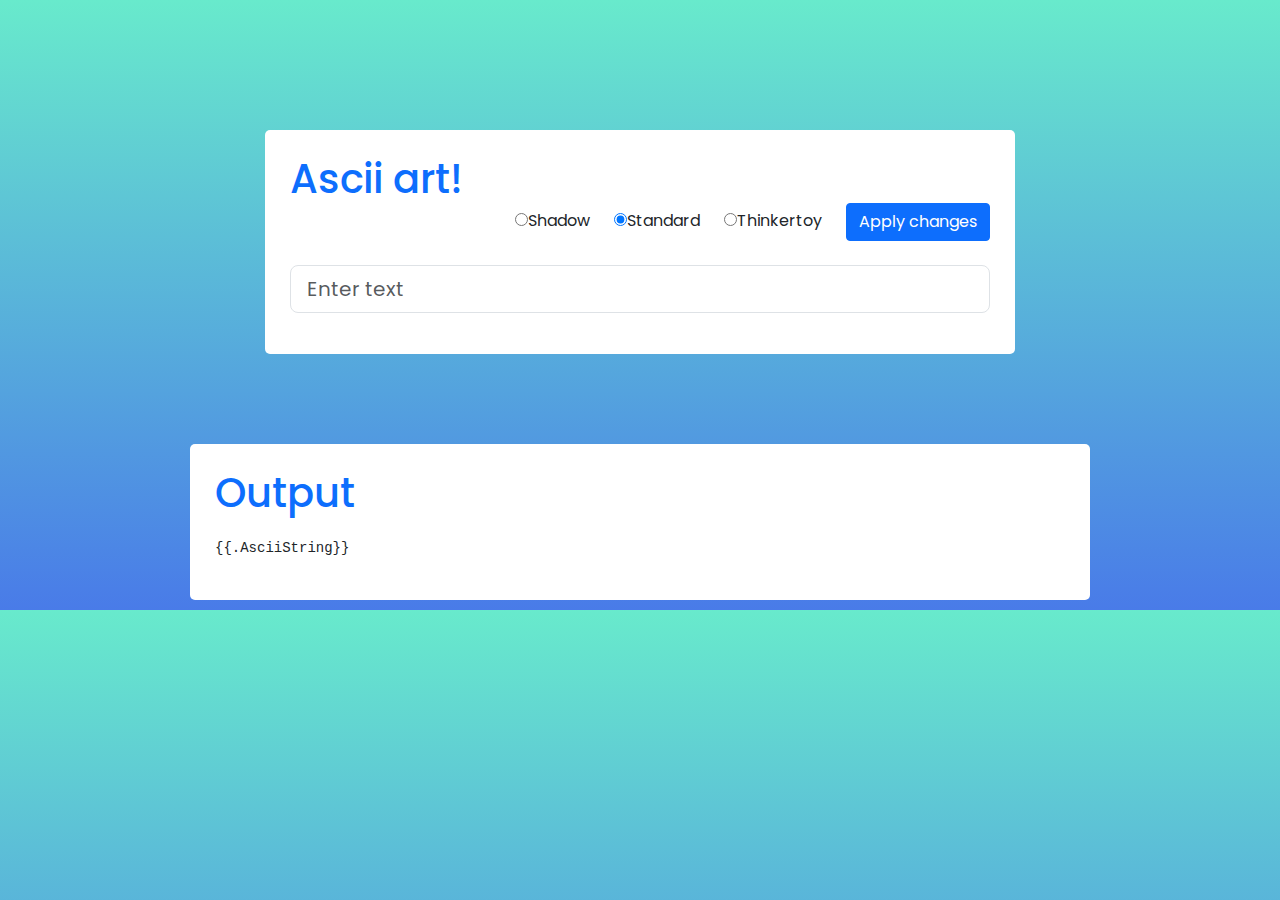
==== tamplates/asciiArt.html @ 0273c0c4 "ascii art web" ====
<!DOCTYPE html>
<html lang="en">
  <head>
    <meta charset="UTF-8" />
    <meta name="viewport" content="width=device-width, initial-scale=1.0" />
    <title>Ascii art</title>
    <link
      rel="stylesheet"
      href="https://stackpath.bootstrapcdn.com/bootstrap/5.0.0-alpha2/css/bootstrap.min.css"
    />
    <link type="text/css" rel="stylesheet" href="css/styles.css" />
  </head>

  <body>
    <div class="container">
      <div class="row">
        <div class="wrapper">
          <div>
            <h1 class="text-primary mb-auto">Ascii art!</h1>
          </div>
          <form method="POST" action="/ascii-art">
            <div class="button1">
              <input type="radio" name="textstyle" value="shadow" />Shadow &emsp;
              <input type="radio" name="textstyle" value="standard" checked />Standard &emsp;
              <input type="radio" name="textstyle" value="thinkertoy" />Thinkertoy &emsp;
              <button
                class="btn btn-primary rounded-1"
                type="submit"
                data-toggle="modal"
                data-target="#addNewTitleModal"
              >
                Apply changes
              </button>
            </div>
            <br />
            <div class="form-outline">
              <input
                type="text"
                name="text"
                class="form-control form-control-lg"
                placeholder="Enter text"
                rows="4"
                required
              />
            </div>
          </form>
          <div class="table-responsive">
            <table
              class="
                table table-striped table-borderless
                text-center
                table table-hover
              "
            >
              <tbody></tbody>
            </table>
          </div>
        </div>
      </div>
    </div>
    <div>
      <div class="row">
        <class class="wrapper2">
          <div>
            <h1 class="text-primary mb-auto">Output</h1>
          </div>
          <text><pre><br>{{.AsciiString}}</pre> </text>    
        </class>
        <div class="table-responsive">
          <tbody></tbody>
        </div>
      </div>
    </div>
    <script src="main.go"></script>
  </body>
</html>
---- tamplates/css/styles.css ----
@import url('https://fonts.googleapis.com/css2?family=Poppins:wght@200;300;400;500;600;700&display=swap');
*{
  margin: 0;
  padding: 0;
  box-sizing: border-box;
  font-family: 'Poppins', sans-serif;
}

body{
  width: 100%;
  height: auto;
  /* overflow: hidden; */
  padding: 10px;
  background: linear-gradient(to bottom, #68EACC 0%, #497BE8 100%);
}
.wrapper{
  background: #fff;
  max-width: 750px;
  width: 100%;
  margin: 120px auto;
  margin-bottom: 90px;
  padding: 25px;
  border-radius: 5px;
  
}
.wrapper2{
  background: #fff;
  max-width: 900px;
  width: 100%;
  margin: 0px auto;
  padding: 25px;
  border-radius: 5px;
  
}
.button1{
  text-align: right;
  width: auto;
}
.larger {
  transform: scale(5);
  margin: 30px;
}

#ascii-art{
  overflow-x: auto;
  width: 850px;
  height: 200x;
}
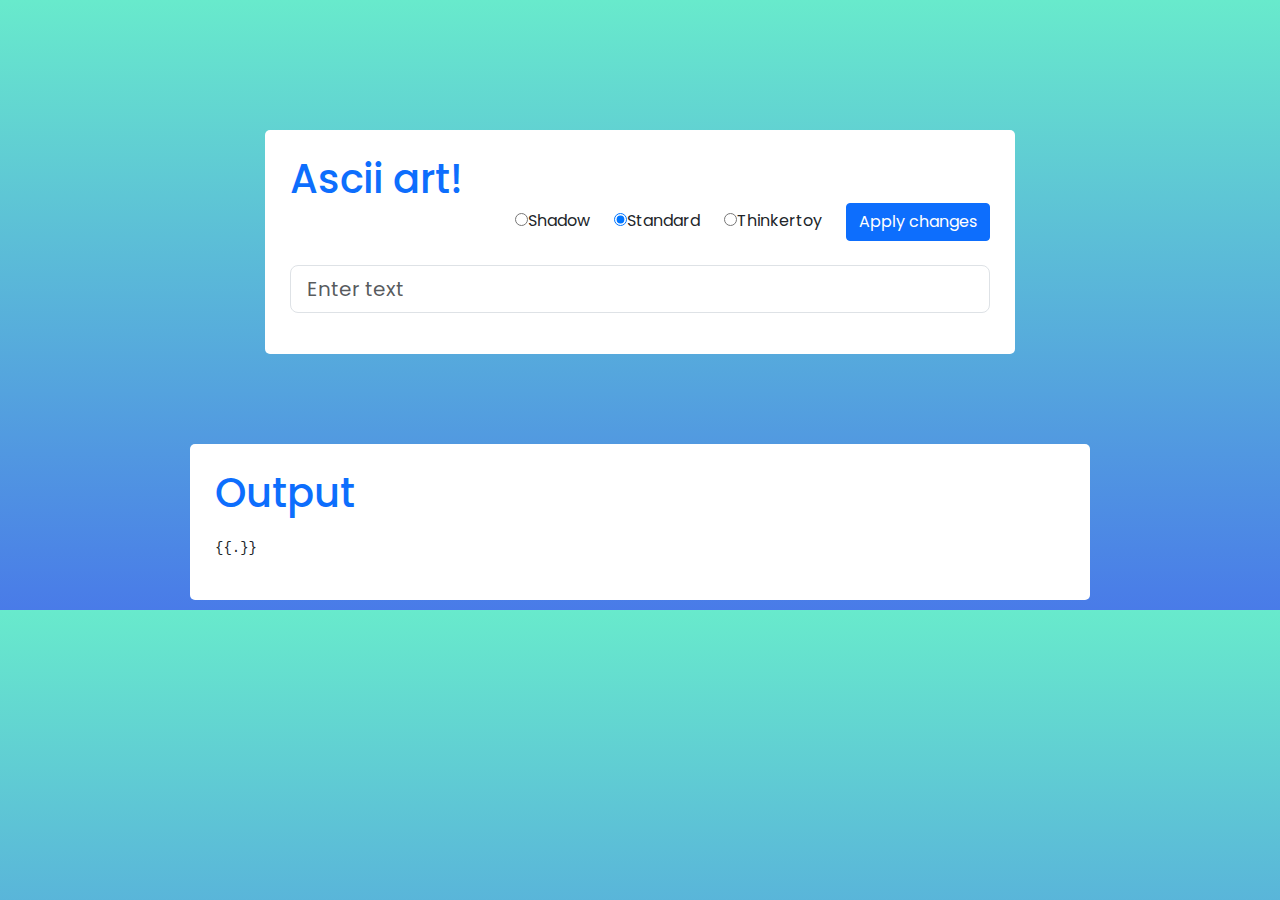
==== commit 754f5b6e: "removed struct" ====
--- a/tamplates/asciiArt.html
+++ b/tamplates/asciiArt.html
@@ -64,7 +64,7 @@
           <div>
             <h1 class="text-primary mb-auto">Output</h1>
           </div>
-          <text><pre><br>{{.AsciiString}}</pre> </text>    
+          <text><pre><br>{{.}}</pre> </text>    
         </class>
         <div class="table-responsive">
           <tbody></tbody>
